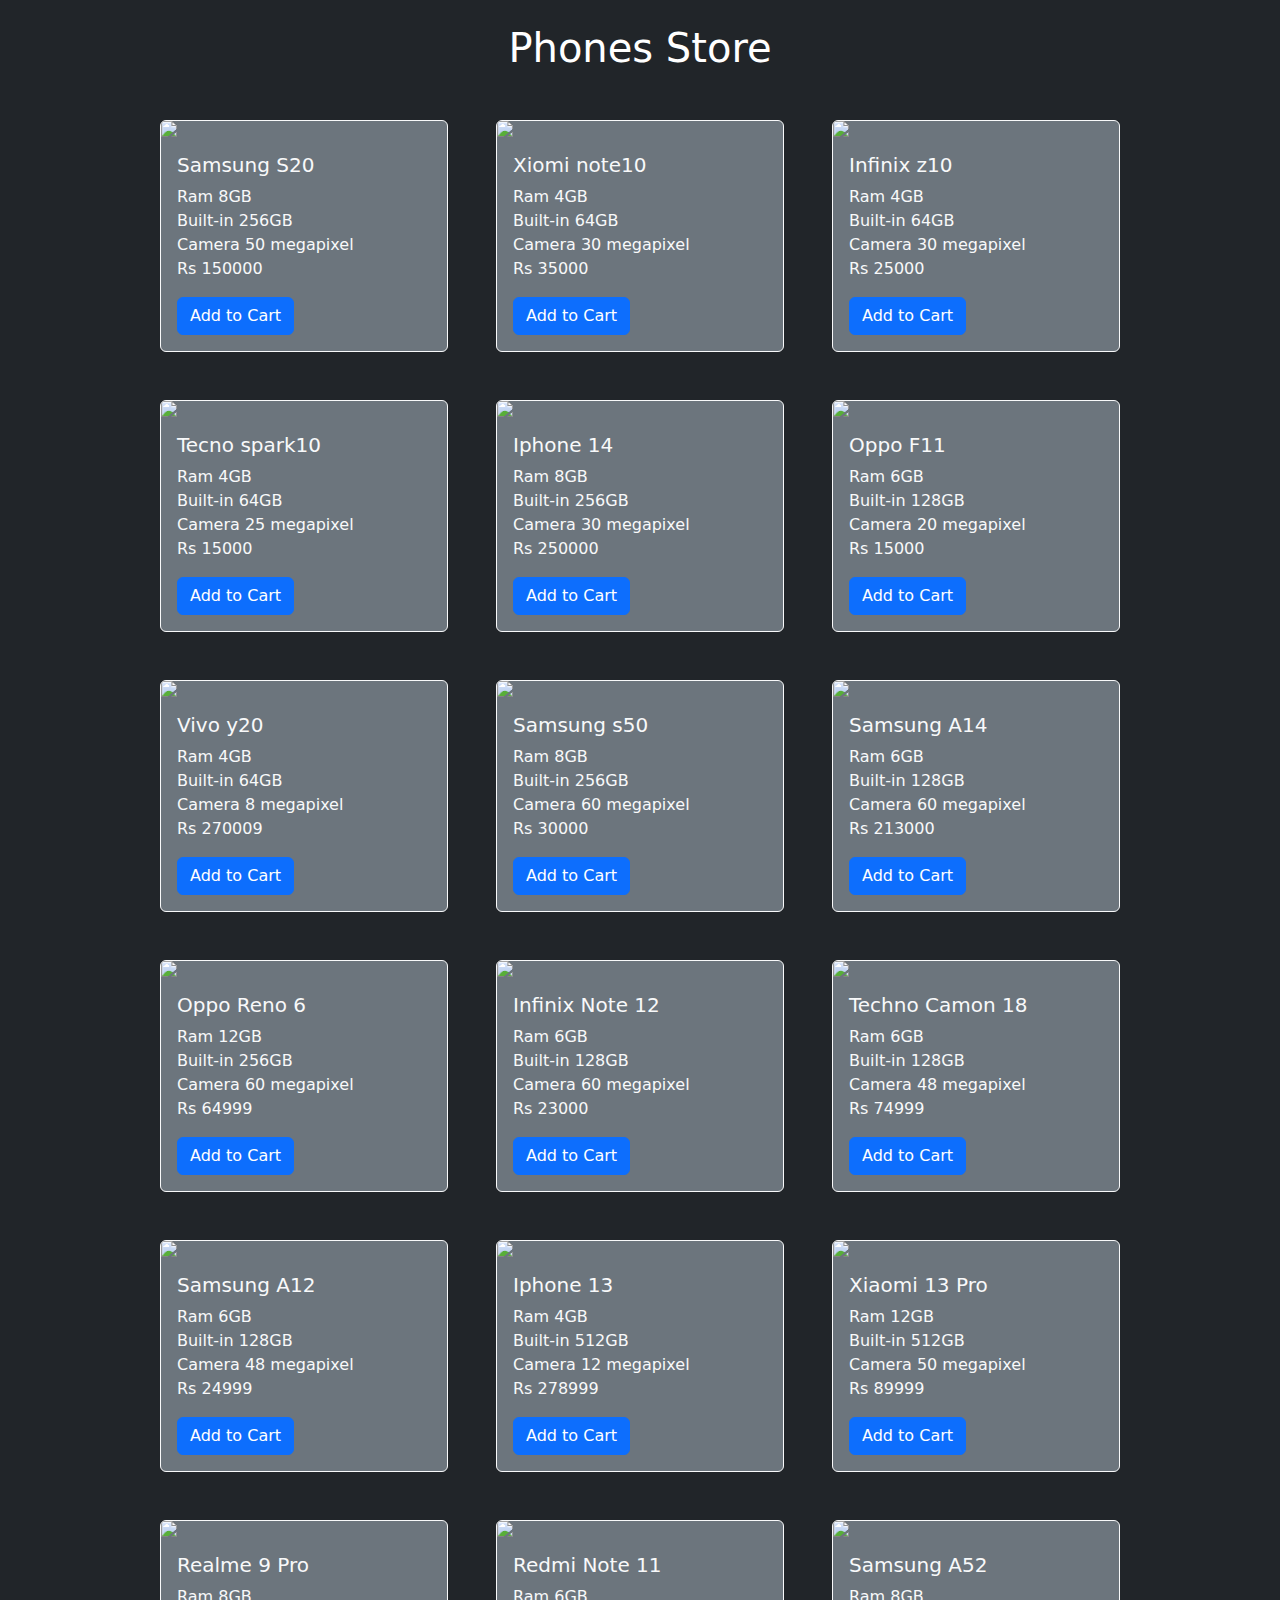
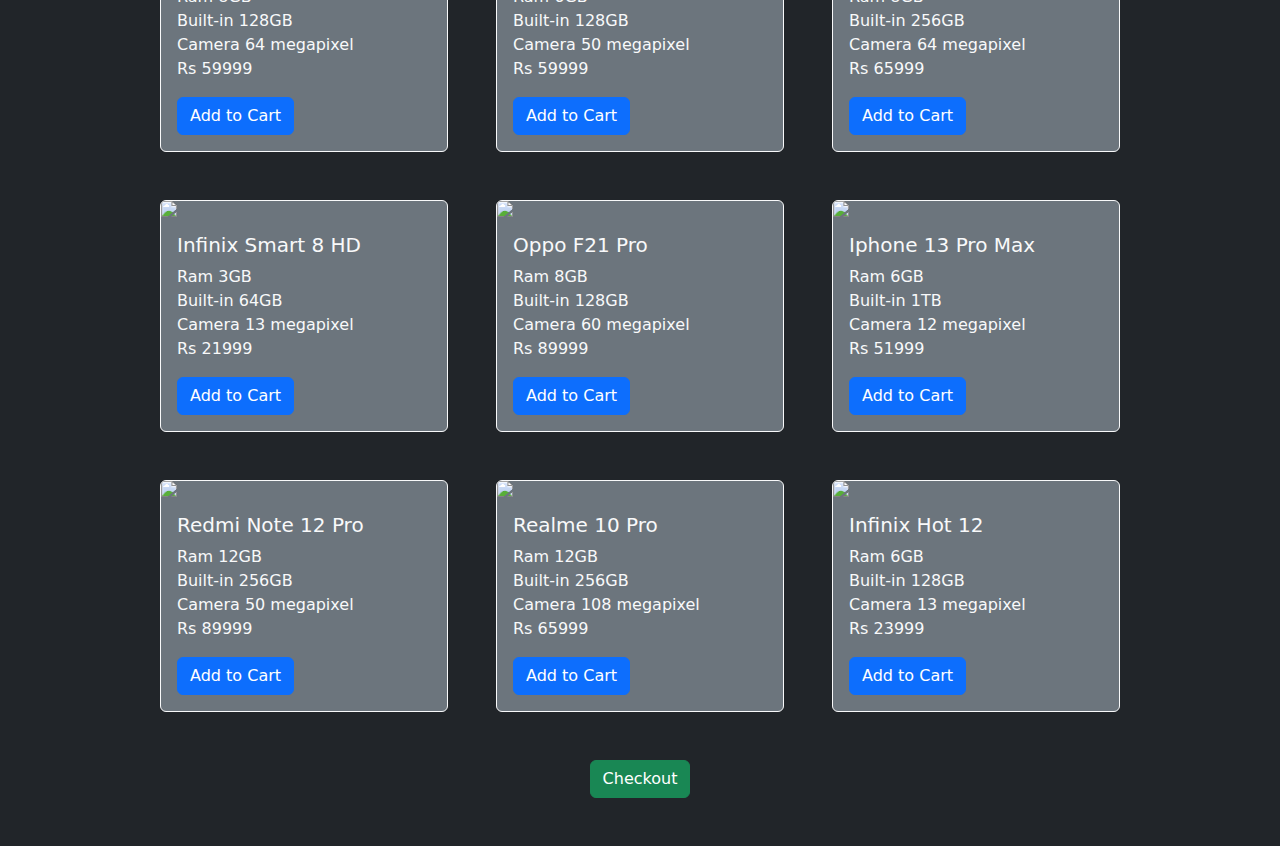
==== index.html @ 7c81b3db "Phone-App" ====
<!DOCTYPE html>
<html lang="en">

<head>
    <meta charset="UTF-8">
    <meta name="viewport" content="width=device-width, initial-scale=1.0">
    <title>Phone App</title>
    <link rel="stylesheet" href="style.css">
    <link href="https://cdn.jsdelivr.net/npm/bootstrap@5.3.3/dist/css/bootstrap.min.css" rel="stylesheet"
        integrity="sha384-QWTKZyjpPEjISv5WaRU9OFeRpok6YctnYmDr5pNlyT2bRjXh0JMhjY6hW+ALEwIH" crossorigin="anonymous">

</head>

<body class="bg-dark text-white">
    <h1 class="text-center mt-4">Phones Store</h1>

    <div class="products mt-5 d-flex justify-content-center gap-5 flex-wrap">

    </div>

    <div class="text-center m-5">
        <button onclick="gotocart()" class="btn btn-success">Checkout</button>
    </div>

    <script src="https://cdn.jsdelivr.net/npm/bootstrap@5.3.3/dist/js/bootstrap.bundle.min.js"


        integrity="sha384-YvpcrYf0tY3lHB60NNkmXc5s9fDVZLESaAA55NDzOxhy9GkcIdslK1eN7N6jIeHz"
        crossorigin="anonymous"></script>
    <script src="app.js"></script>
</body>

</html>
---- style.css ----
body{
    background-color:khaki ;
}
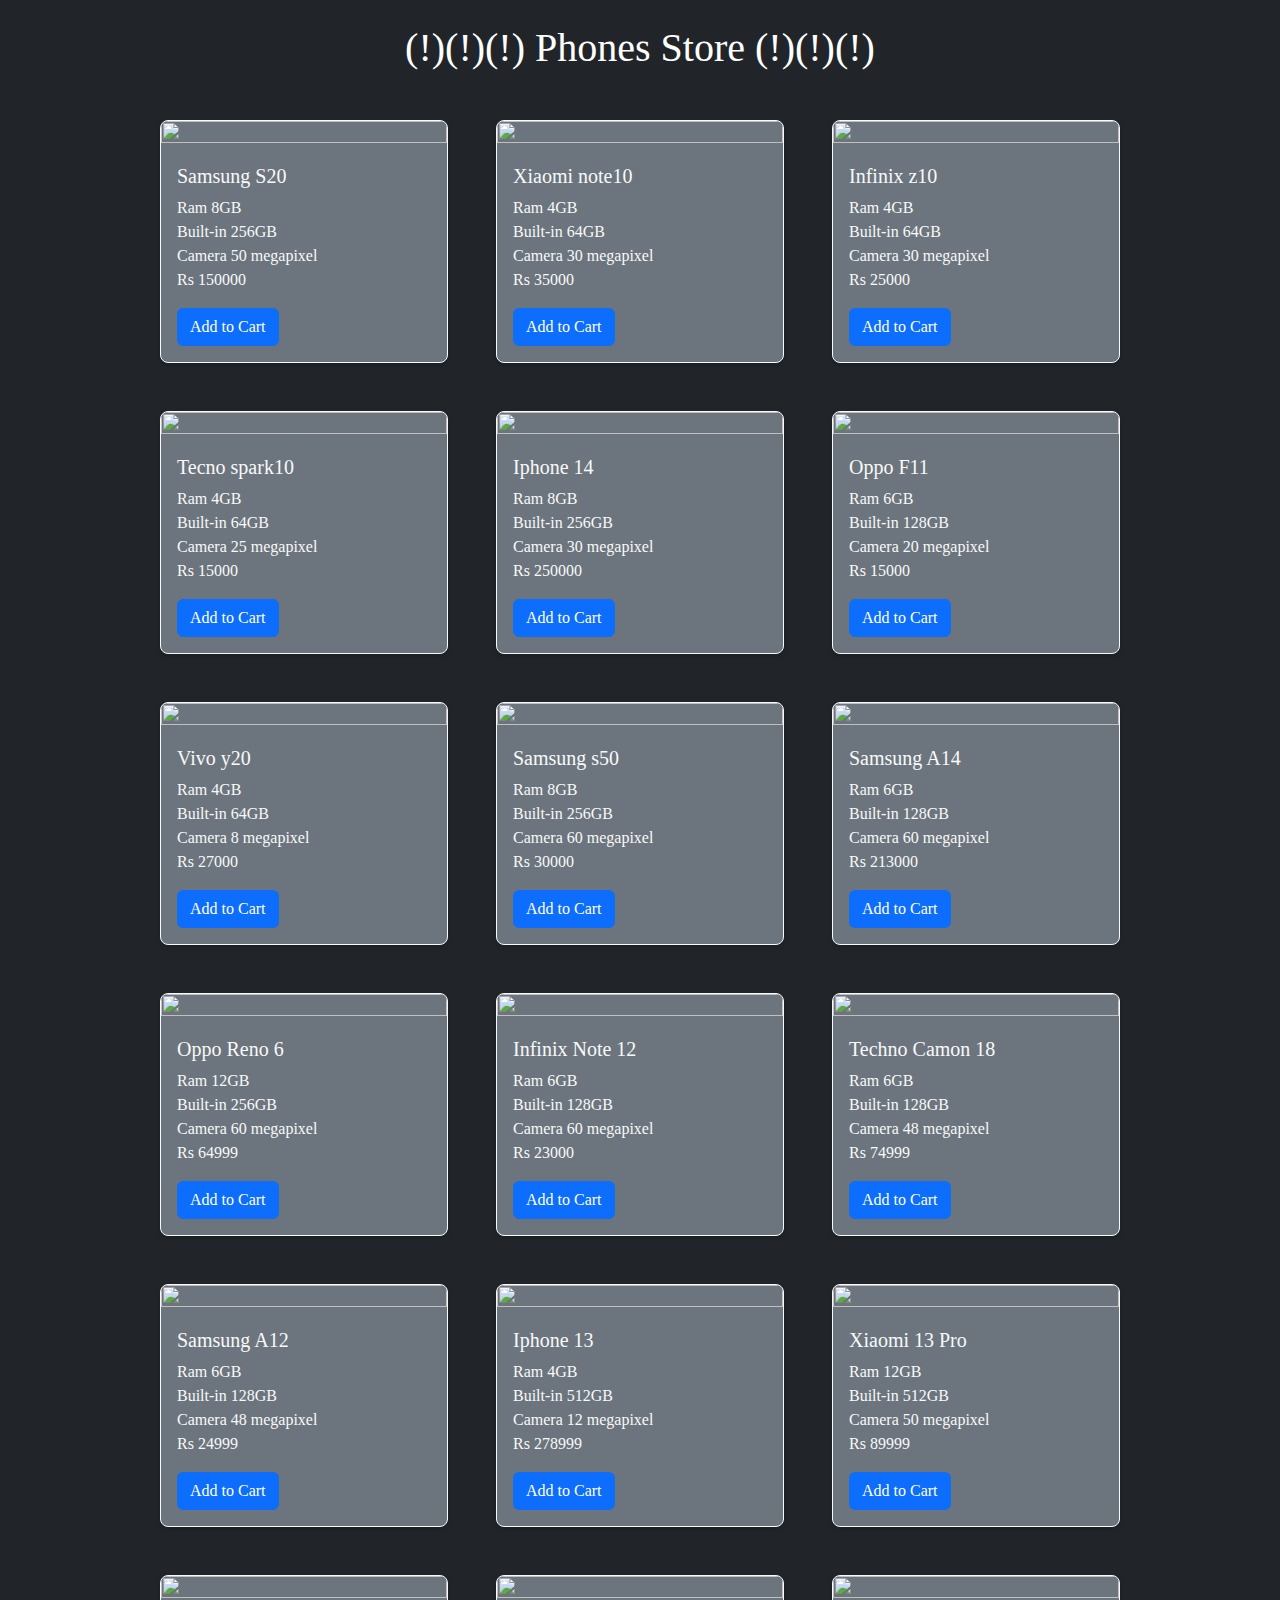
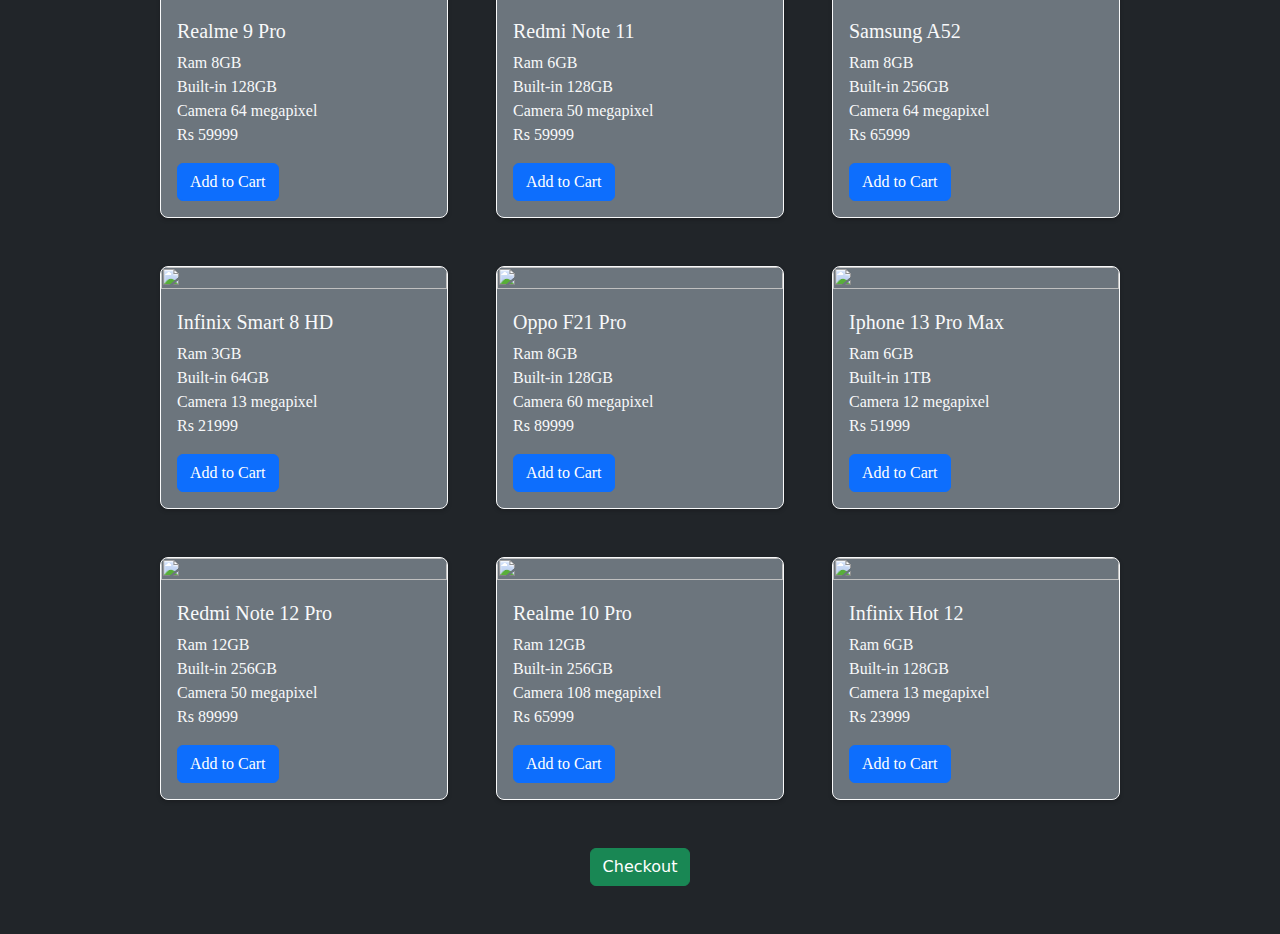
==== commit 0778bcba: "Phone-App" ====
--- a/index.html
+++ b/index.html
@@ -12,10 +12,10 @@
 
 </head>
 
-<body class="bg-dark text-white">
-    <h1 class="text-center mt-4">Phones Store</h1>
+<body id="body" class="bg-dark text-white">
+    <h1 class="text-center mt-4"> <span>(!)(!)(!) </span> Phones Store <span> (!)(!)(!) </span></h1>
 
-    <div class="products mt-5 d-flex justify-content-center gap-5 flex-wrap">
+    <div id="phone-container" class="products mt-5 d-flex justify-content-center gap-5 flex-wrap">
 
     </div>
 
--- a/style.css
+++ b/style.css
@@ -1,3 +1,63 @@
-body{
-    background-color:khaki ;
+*{
+  /* font-family: Georgia, 'Times New Roman', Times, serif; */
+}
+/* Phones site */
+
+h1{
+    font-family:'Times New Roman', Times, serif ;
+}
+
+span{
+
+}
+#phone-container{
+    font-family: Georgia, Times, 'Times New Roman', serif;
+}
+#card-img{
+    width: 100%;
+    height: 80%;
+}
+
+#card{
+ border-radius: 8px;
+ overflow: hidden;
+ box-shadow: 0px 2px 4px rgba(0,0,0,0.2);
+}
+
+
+
+/* cart site  */
+#cart-body{
+    background-color: rgb(63, 10, 10);
+    font-family: Georgia, Times, 'Times New Roman', serif;
+}
+#cart-container{
+    background-color: rgb(145, 92, 45);
+    font-family: Georgia, Times, 'Times New Roman', serif;
+
+}
+
+#QP-btn{
+    background-color: green;
+    color: white;
+    transition:  0.3s ease-in-out;
+}
+
+#QL-btn{
+background-color: red;
+color: white;
+transition: ease-in-out;
+}
+
+
+#QP-btn:hover{
+    transition: 0.3s ease-in-out;
+    color: rgb(9, 5, 70);
+    cursor: pointer;
+}
+
+#QL-btn:hover{
+    transition: 0.3s ease-in-out;
+    color: maroon;
+    cursor: pointer;
 }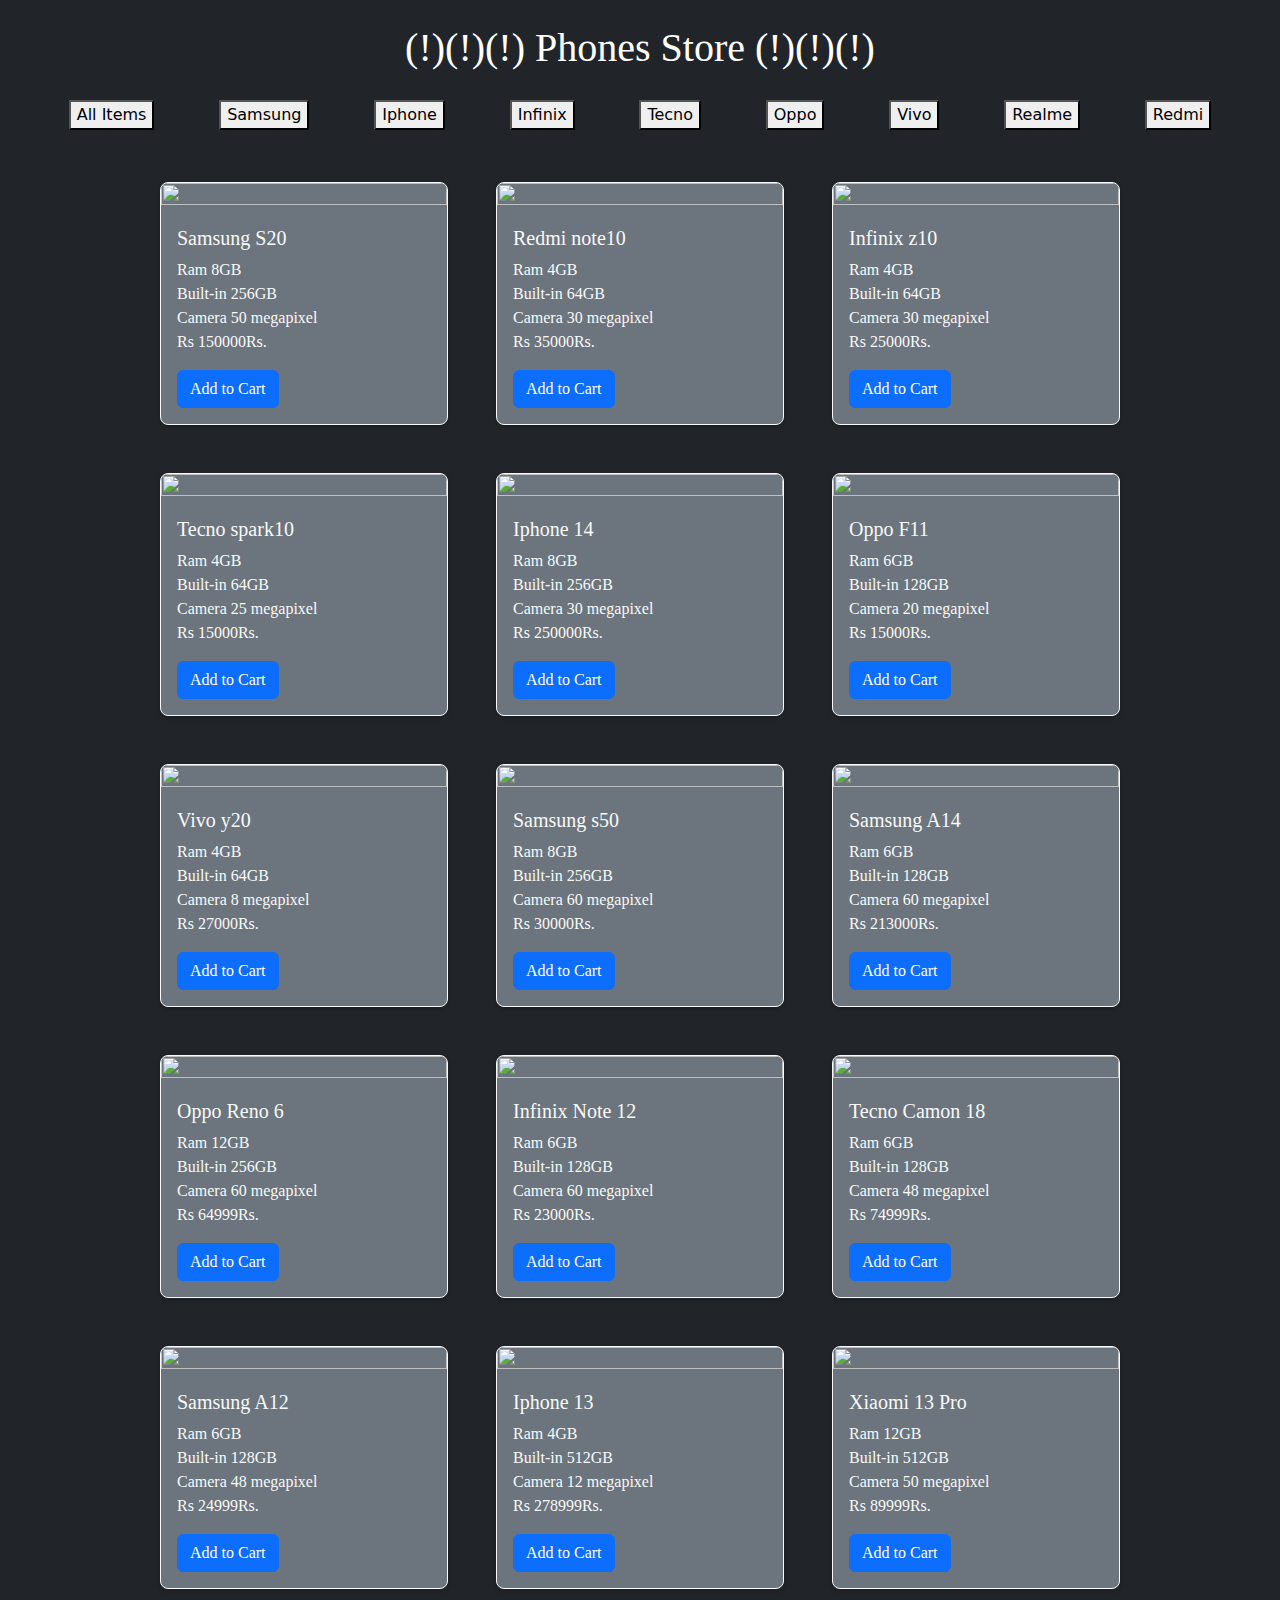
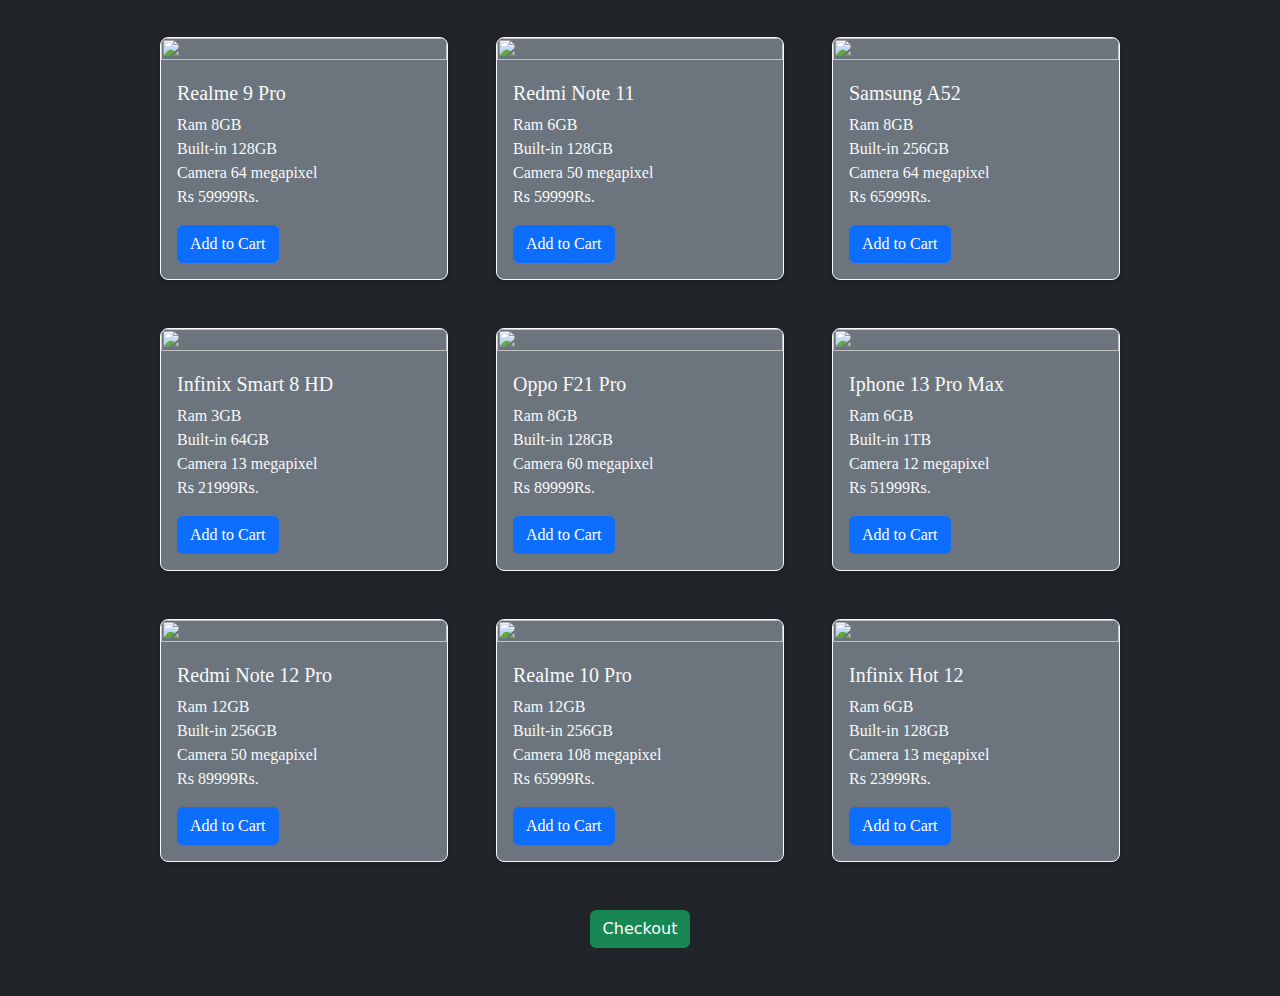
==== commit c8786fc7: "Phone-App" ====
--- a/index.html
+++ b/index.html
@@ -14,6 +14,27 @@
 
 <body id="body" class="bg-dark text-white">
     <h1 class="text-center mt-4"> <span>(!)(!)(!) </span> Phones Store <span> (!)(!)(!) </span></h1>
+<div class="mt-4 p-1  d-flex justify-content-evenly">
+    <button onclick="renderItems()">
+        All Items
+    </button>
+    
+    <button onclick="filtereditems('Samsung')">Samsung</button>
+
+    <button onclick="filtereditems('Iphone')">Iphone </button>
+
+    <button onclick="filtereditems('Infinix')"> Infinix</button>
+
+    <button onclick="filtereditems('Tecno')"> Tecno</button>
+
+    <button onclick="filtereditems('Oppo')">Oppo </button>
+
+    <button onclick="filtereditems('Vivo')">Vivo</button>
+
+    <button onclick="filtereditems('Realme')">Realme</button>
+
+    <button onclick="filtereditems('Redmi')">Redmi</button>
+</div>
 
     <div id="phone-container" class="products mt-5 d-flex justify-content-center gap-5 flex-wrap">
 
@@ -23,9 +44,10 @@
         <button onclick="gotocart()" class="btn btn-success">Checkout</button>
     </div>
 
+
+    
+
     <script src="https://cdn.jsdelivr.net/npm/bootstrap@5.3.3/dist/js/bootstrap.bundle.min.js"
-
-
         integrity="sha384-YvpcrYf0tY3lHB60NNkmXc5s9fDVZLESaAA55NDzOxhy9GkcIdslK1eN7N6jIeHz"
         crossorigin="anonymous"></script>
     <script src="app.js"></script>
--- a/style.css
+++ b/style.css
@@ -8,7 +8,7 @@
 }
 
 span{
-
+font-family: Georgia, 'Times New Roman', Times, serif;
 }
 #phone-container{
     font-family: Georgia, Times, 'Times New Roman', serif;
@@ -32,6 +32,9 @@
     font-family: Georgia, Times, 'Times New Roman', serif;
 }
 #cart-container{
+    display: flex;
+    flex-direction: column;
+    justify-content: space-around;
     background-color: rgb(145, 92, 45);
     font-family: Georgia, Times, 'Times New Roman', serif;
 
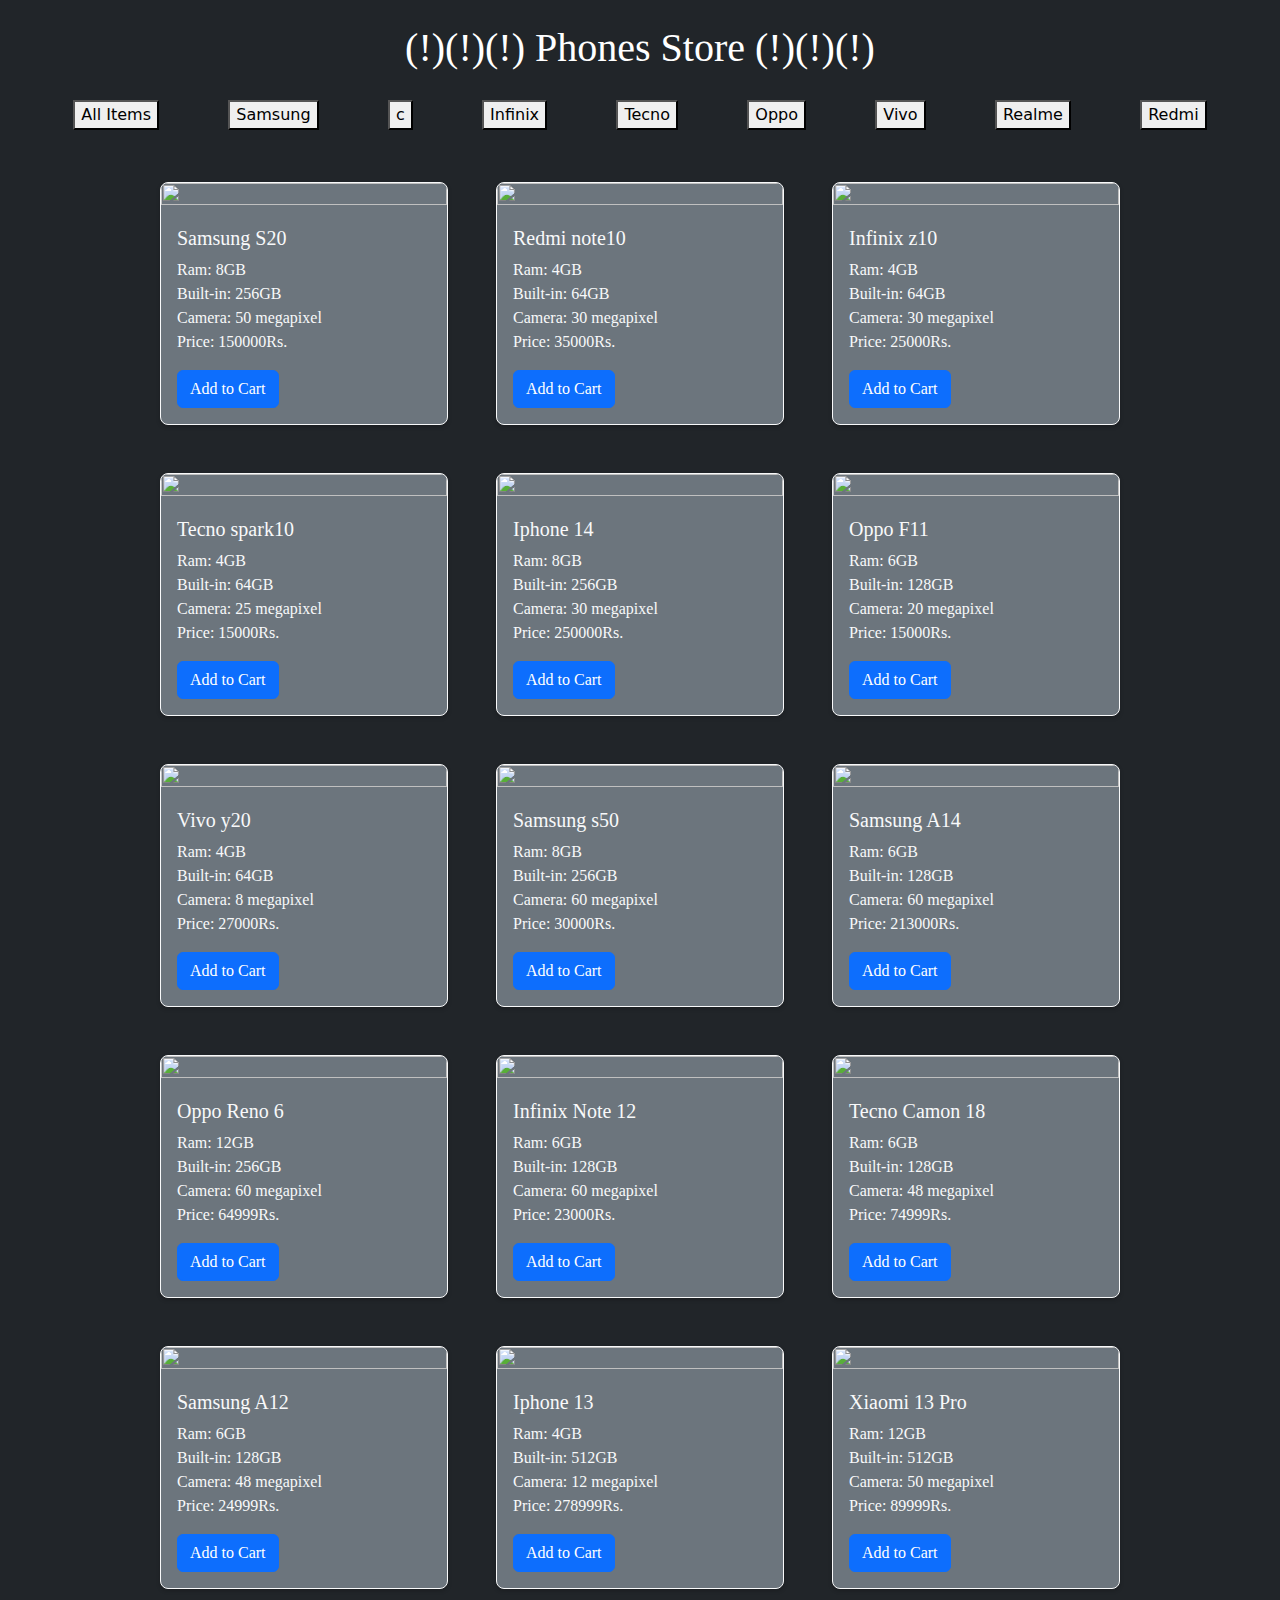
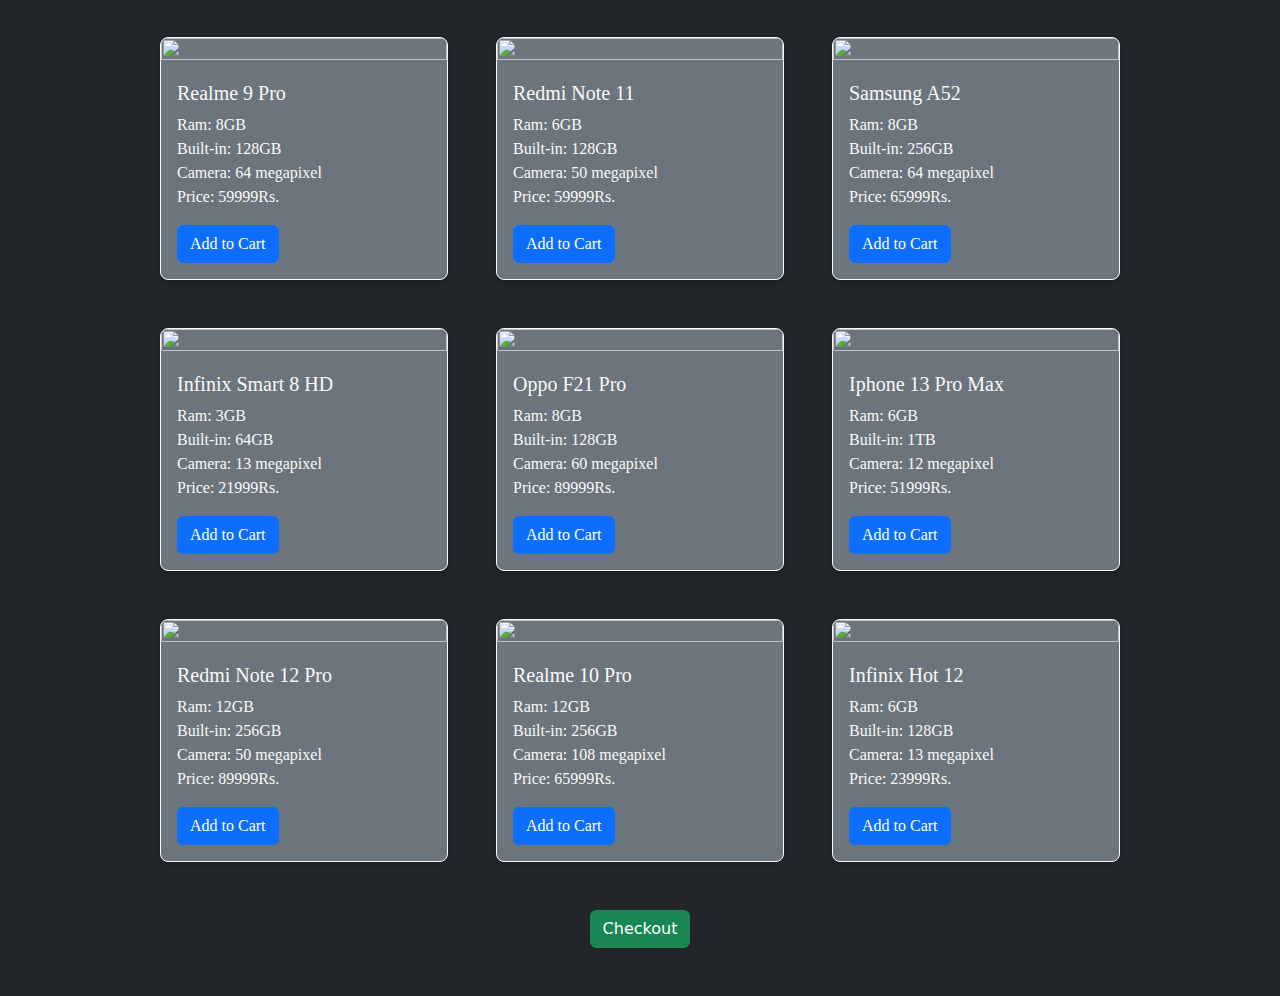
==== commit b35b34cf: "Phone-App" ====
--- a/index.html
+++ b/index.html
@@ -21,7 +21,7 @@
     
     <button onclick="filtereditems('Samsung')">Samsung</button>
 
-    <button onclick="filtereditems('Iphone')">Iphone </button>
+    <button onclick="filtereditems('Iphone')">c </button>
 
     <button onclick="filtereditems('Infinix')"> Infinix</button>
 
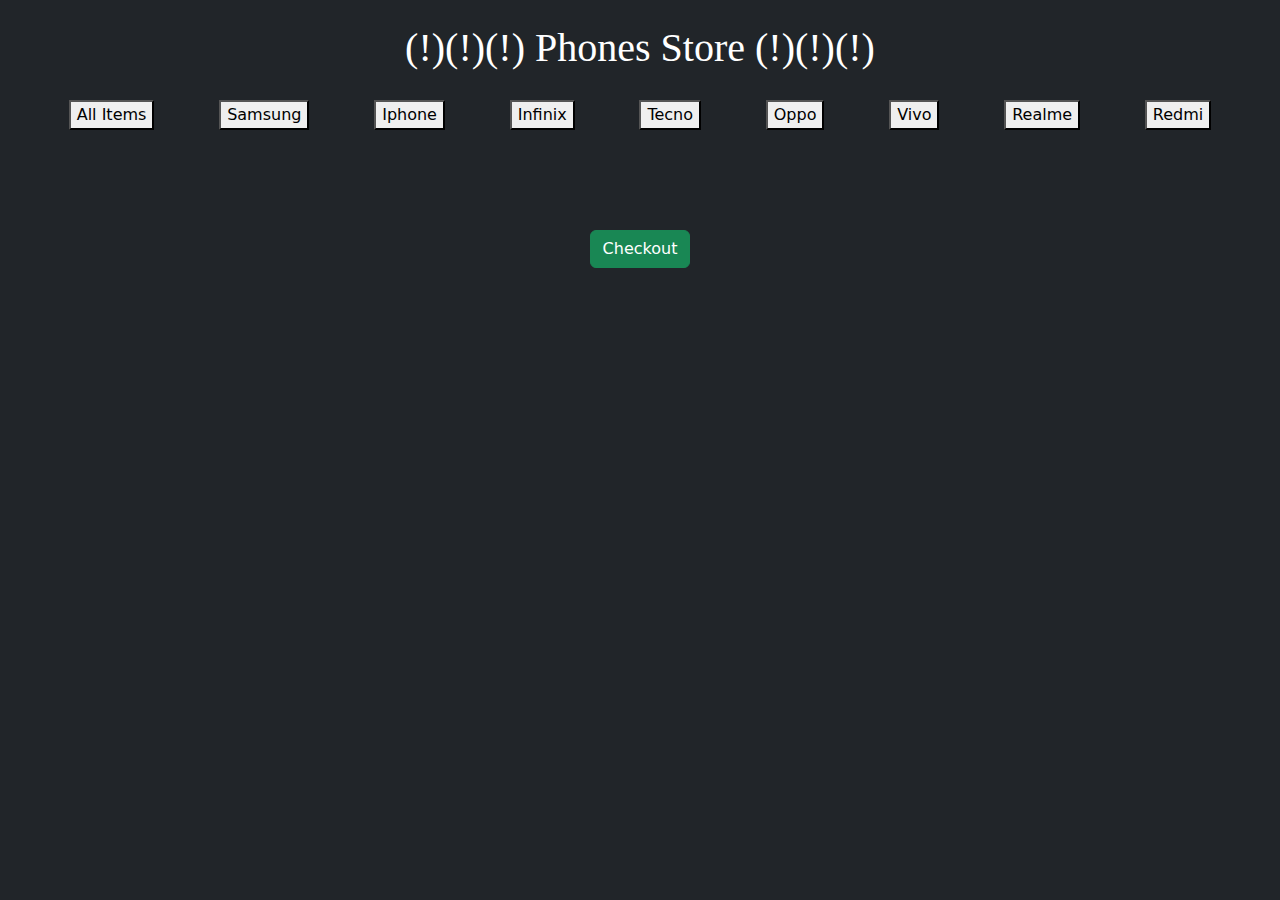
==== commit e3f858f5: "Phone-App" ====
--- a/index.html
+++ b/index.html
@@ -21,7 +21,7 @@
     
     <button onclick="filtereditems('Samsung')">Samsung</button>
 
-    <button onclick="filtereditems('Iphone')">c </button>
+    <button onclick="filtereditems('Iphone')">Iphone </button>
 
     <button onclick="filtereditems('Infinix')"> Infinix</button>
 
@@ -36,7 +36,7 @@
     <button onclick="filtereditems('Redmi')">Redmi</button>
 </div>
 
-    <div id="phone-container" class="products mt-5 d-flex justify-content-center gap-5 flex-wrap">
+    <div id="phone-container products" class="mt-5 d-flex justify-content-center gap-5 flex-wrap">
 
     </div>
 
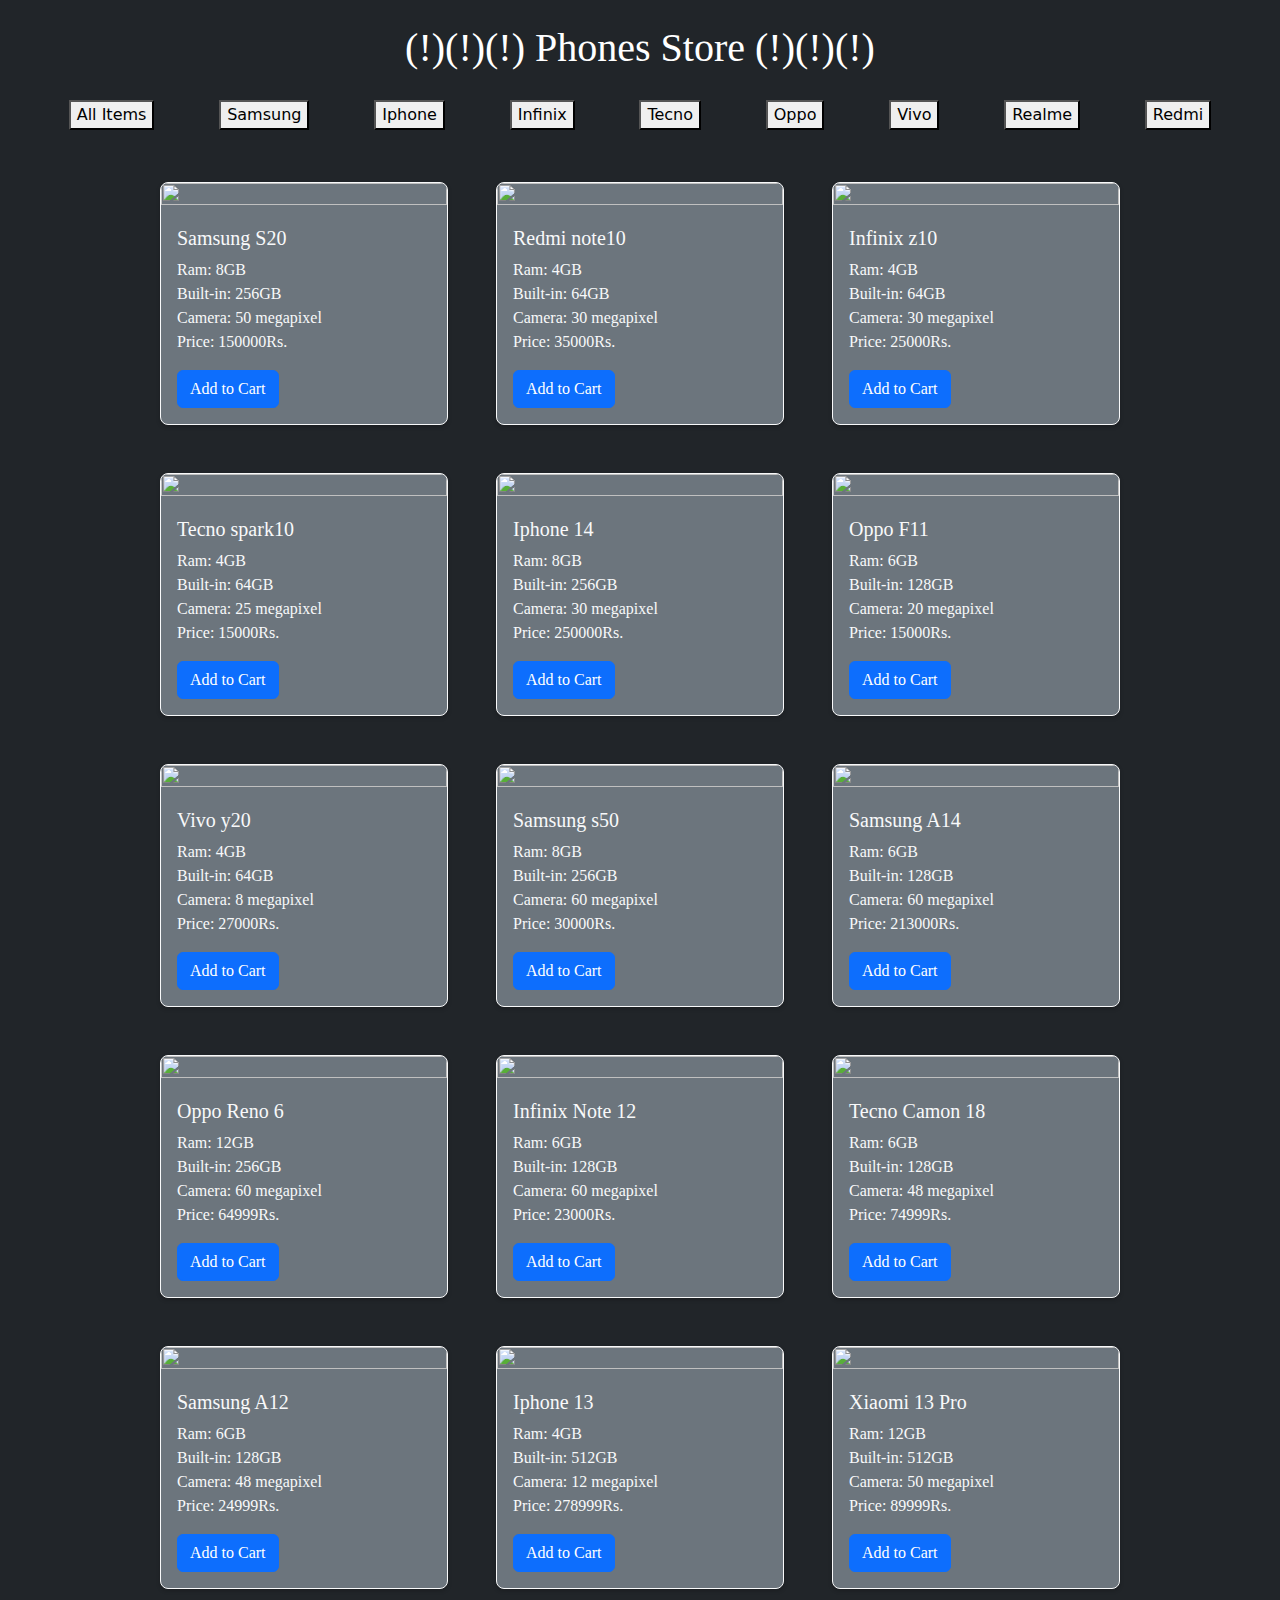
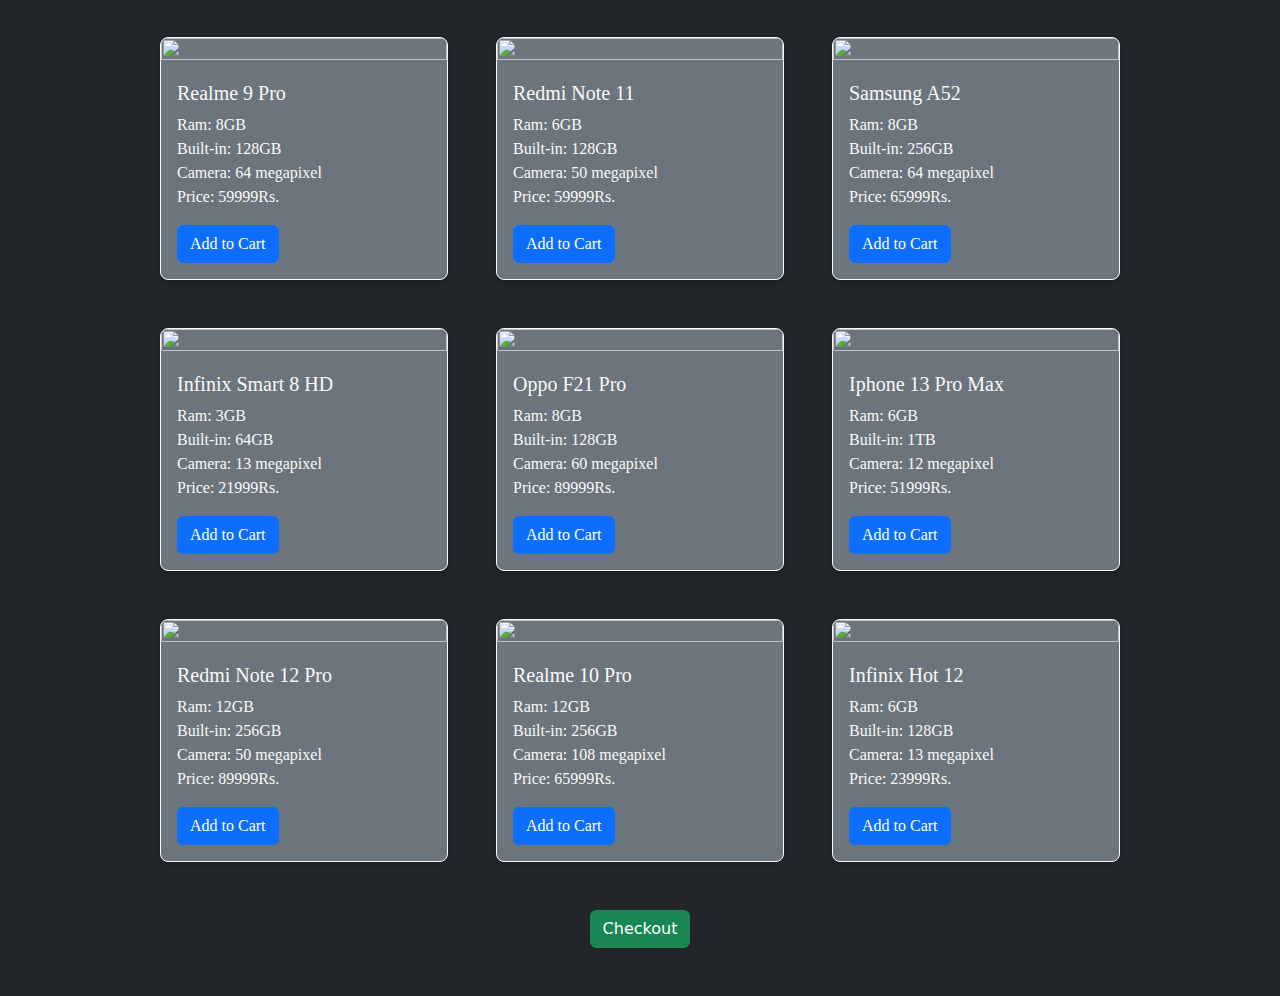
==== commit e85e7790: "Phone-App" ====
--- a/index.html
+++ b/index.html
@@ -36,7 +36,7 @@
     <button onclick="filtereditems('Redmi')">Redmi</button>
 </div>
 
-    <div id="phone-container products" class="mt-5 d-flex justify-content-center gap-5 flex-wrap">
+    <div id="phone-container" class="products mt-5 d-flex justify-content-center gap-5 flex-wrap">
 
     </div>
 
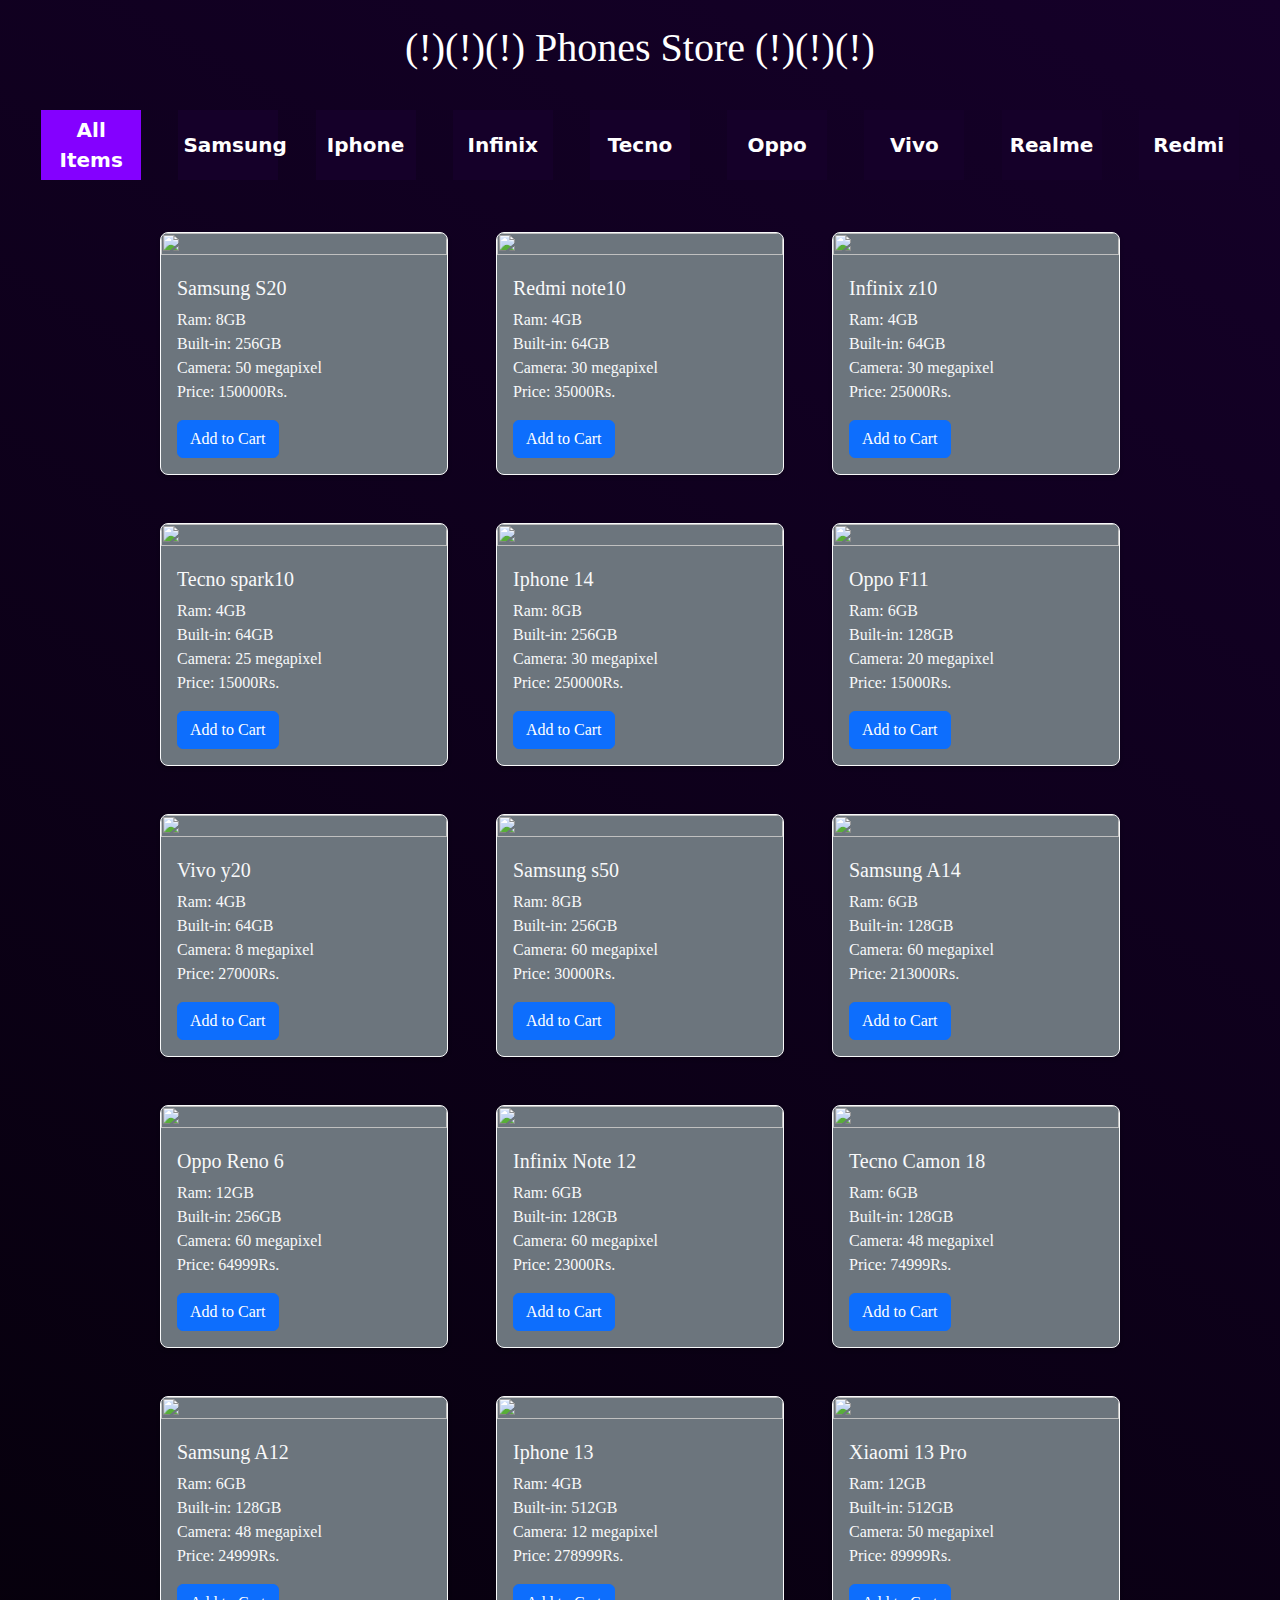
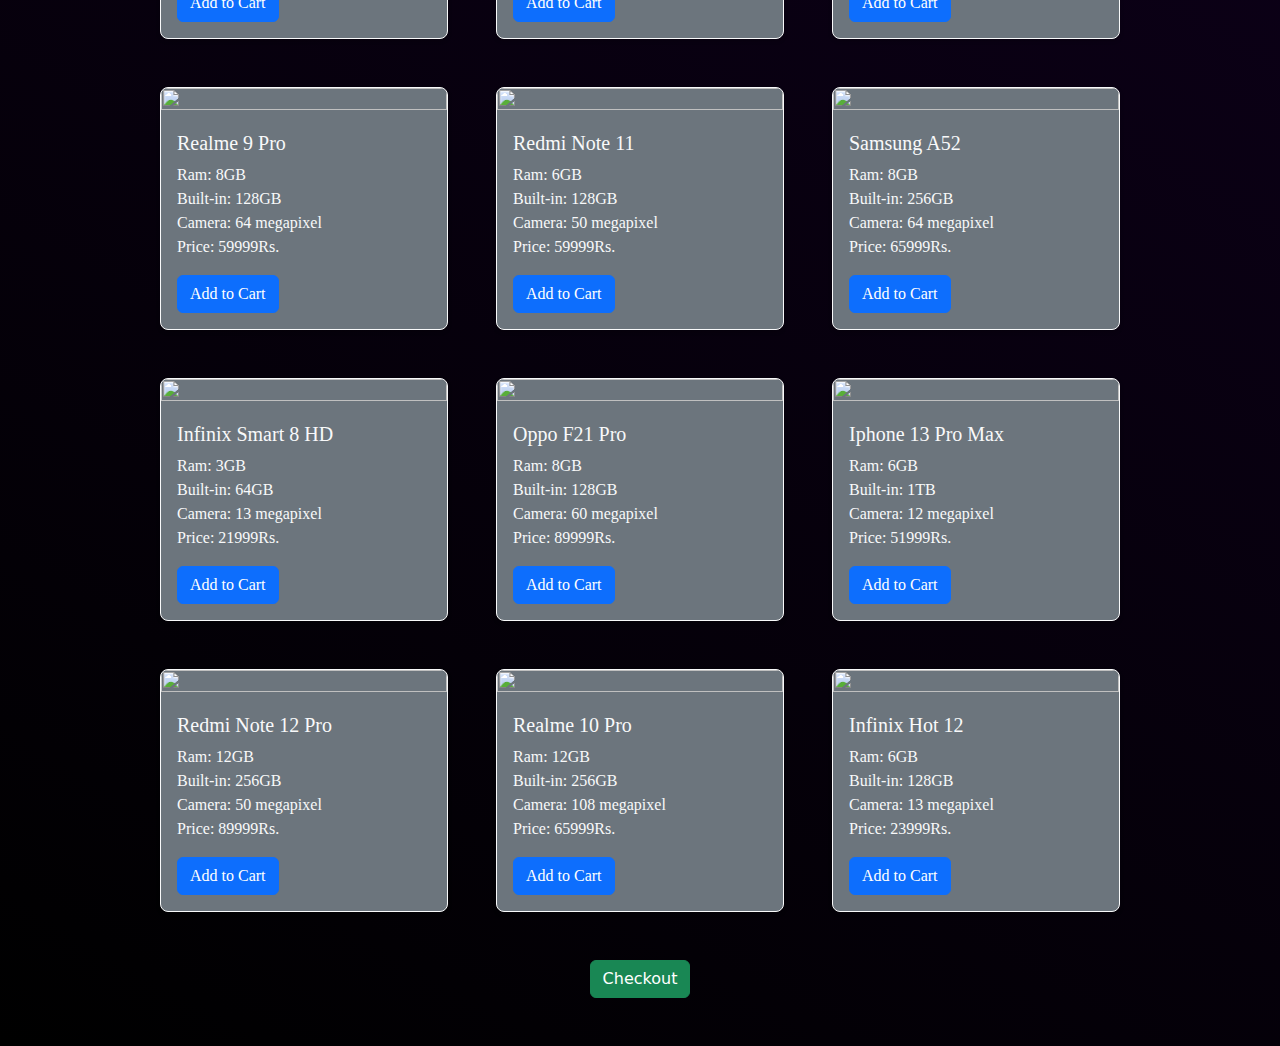
==== commit abeb3a02: "Phone-App" ====
--- a/index.html
+++ b/index.html
@@ -12,28 +12,28 @@
 
 </head>
 
-<body id="body" class="bg-dark text-white">
+<body id="body" class="text-white">
     <h1 class="text-center mt-4"> <span>(!)(!)(!) </span> Phones Store <span> (!)(!)(!) </span></h1>
 <div class="mt-4 p-1  d-flex justify-content-evenly">
-    <button onclick="renderItems()">
+    <button id="All-items" onclick="renderItems()">
         All Items
     </button>
     
-    <button onclick="filtereditems('Samsung')">Samsung</button>
+    <button id="btn-filter" onclick="filtereditems('Samsung')">Samsung</button>
 
-    <button onclick="filtereditems('Iphone')">Iphone </button>
+    <button id="btn-filter" onclick="filtereditems('Iphone')">Iphone </button>
 
-    <button onclick="filtereditems('Infinix')"> Infinix</button>
+    <button id="btn-filter" onclick="filtereditems('Infinix')"> Infinix</button>
 
-    <button onclick="filtereditems('Tecno')"> Tecno</button>
+    <button id="btn-filter" onclick="filtereditems('Tecno')"> Tecno</button>
 
-    <button onclick="filtereditems('Oppo')">Oppo </button>
+    <button id="btn-filter" onclick="filtereditems('Oppo')">Oppo </button>
 
-    <button onclick="filtereditems('Vivo')">Vivo</button>
+    <button id="btn-filter" onclick="filtereditems('Vivo')">Vivo</button>
 
-    <button onclick="filtereditems('Realme')">Realme</button>
+    <button id="btn-filter" onclick="filtereditems('Realme')">Realme</button>
 
-    <button onclick="filtereditems('Redmi')">Redmi</button>
+    <button id="btn-filter" onclick="filtereditems('Redmi')">Redmi</button>
 </div>
 
     <div id="phone-container" class="products mt-5 d-flex justify-content-center gap-5 flex-wrap">
--- a/style.css
+++ b/style.css
@@ -9,6 +9,10 @@
 
 span{
 font-family: Georgia, 'Times New Roman', Times, serif;
+}
+
+#body{
+    background: linear-gradient(30deg, rgb(0, 0, 0) ,rgb(21, 0, 41));
 }
 #phone-container{
     font-family: Georgia, Times, 'Times New Roman', serif;
@@ -63,4 +67,29 @@
     transition: 0.3s ease-in-out;
     color: maroon;
     cursor: pointer;
+}
+
+
+/* Filter button id's */
+
+#All-items{
+margin-top: 10px;
+padding: 5px;
+width: 100px;
+background-color: rgb(132, 0, 255);
+color: #fff;
+font-size: 20px;
+font-weight: bold;
+border: none;
+}
+
+#btn-filter{
+font-size: 20px;
+font-weight: bold;
+ border: none;
+    margin-top: 10px;
+    padding: 5px;
+    width: 100px;
+    background-color: rgb(21, 0, 41);
+    color: #fff;
 }